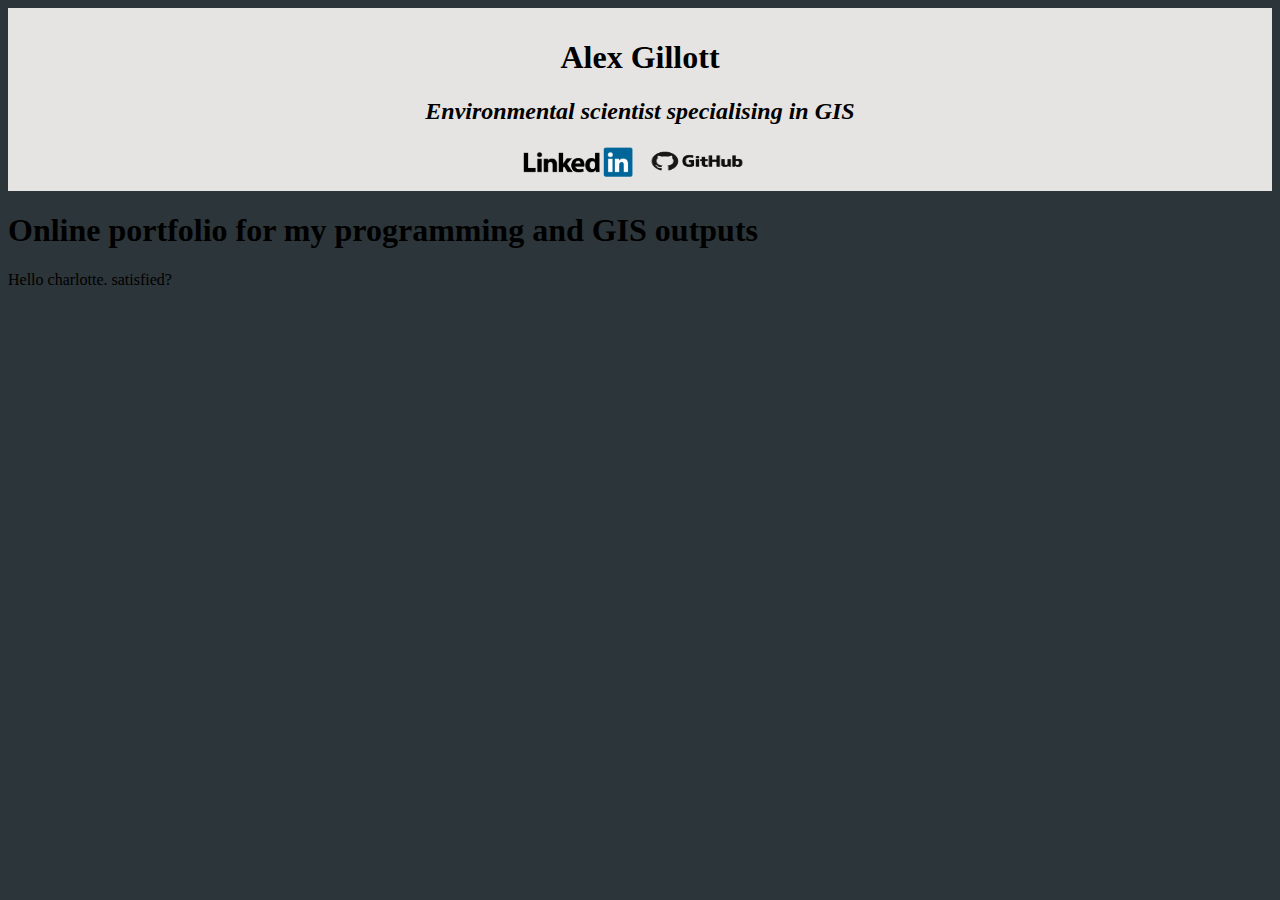
==== index.html @ be81be1c "website update 01/12/17" ====
<!DOCTYPE html>
<HTML>
	<HEAD>
        <link href="./style.css" type="text/css" rel="stylesheet">
		<TITLE>Alex Gillott</TITLE>
	</HEAD>
    <HEADER>
        <h1>Alex Gillott</h1>
        <h2><i>Environmental scientist specialising in GIS</i></h2>
        <ul class="HEADER">
            <li class="HEADER"><a href="https://www.linkedin.com/in/alex-gillott-a35b92150/" target="_blank">
                    <img src="LinkedIn_Logo.svg.png" alt="linkedin logo" style="width:110px;height:30px;border:0;"></a></li>
            <li class="HEADER"><a href="https://github.com/AlexGillott" target="_blank">
                <img src="github.png" alt="github logo" style="width:120px;height:32px;border:0;"></a></li>
        </ul>   
    </HEADER>

<!-- Main body of the homepage -->
	<BODY>
        <div>
		  <h1> Online portfolio for my programming and GIS outputs</h1>
		  Hello charlotte. satisfied?
        
        </div>
	</BODY>
</HTML>
---- style.css ----
HEADER {
        background-color:#E5E4E2;
        text-align:center;
        font-family:verdana;
        padding-top: 10px;
        padding-bottom: 10px;
}

ul.HEADER {
    list-style-type: none;
    margin: 0;
    padding: 0;
}

li.HEADER {
    display: inline;
}


body {
      background-color: #2C3539;
      font-family:verdana;
}
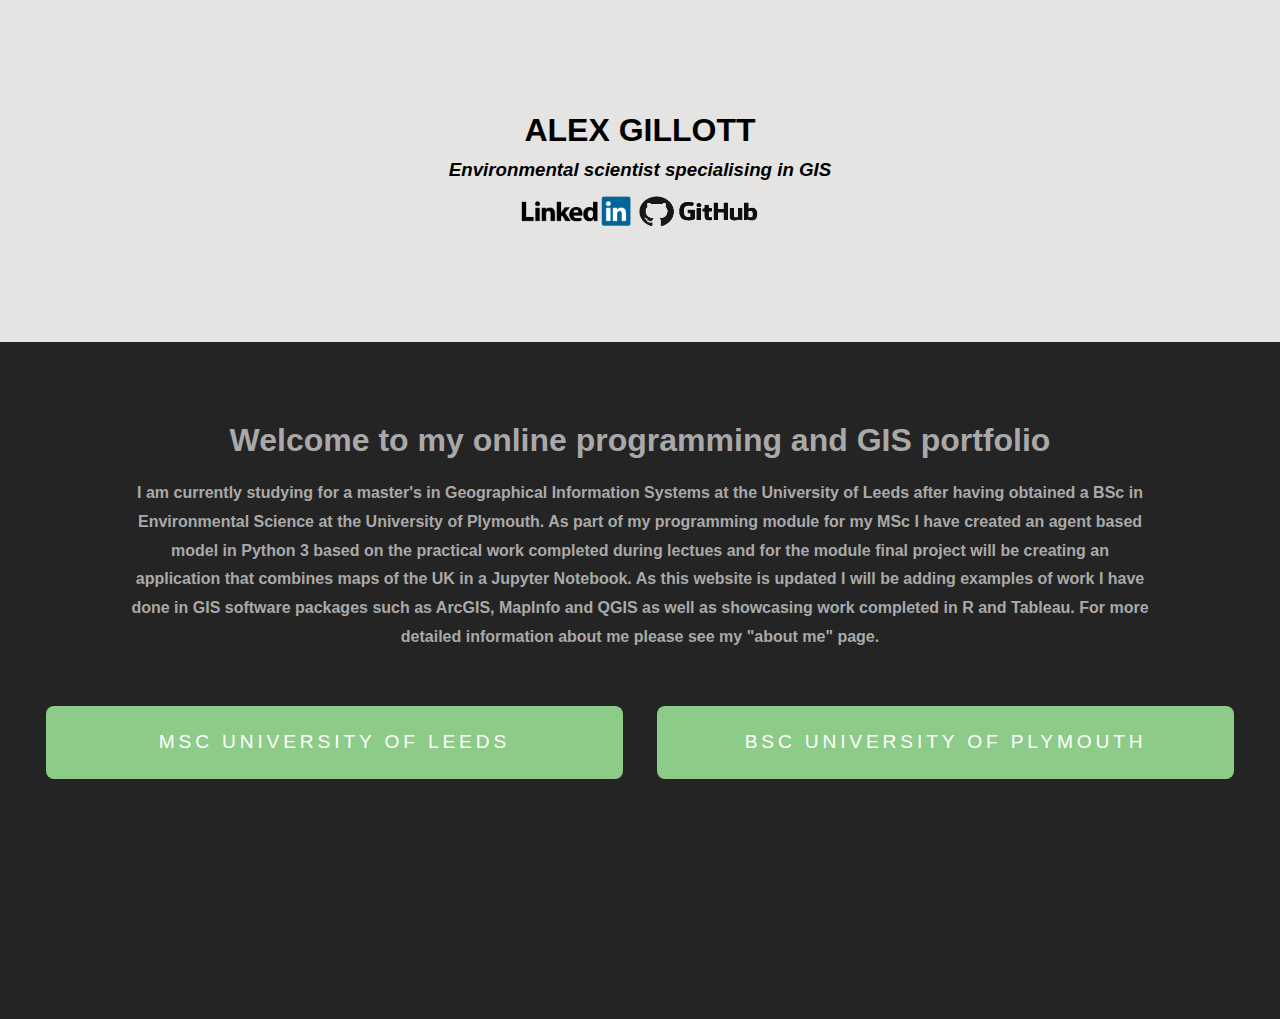
==== commit 6614c8e1: "upated website 03/12/17" ====
--- a/index.html
+++ b/index.html
@@ -1,26 +1,54 @@
+<!-- Design of website used a modified template from http://templated.co under Creative Commons Attribution License -->
+<!-- URL of template used https://templated.co/adequately -->
+
+
 <!DOCTYPE html>
 <HTML>
 	<HEAD>
+        <!-- metatags - guidence taken from https://www.w3schools.com/tags/tag_meta.asp -->
+        <meta charset="UTF-8">
+        <meta name="viewport" content="width=device-width, initial-scale=1.0">
         <link href="./style.css" type="text/css" rel="stylesheet">
 		<TITLE>Alex Gillott</TITLE>
 	</HEAD>
-    <HEADER>
-        <h1>Alex Gillott</h1>
-        <h2><i>Environmental scientist specialising in GIS</i></h2>
-        <ul class="HEADER">
-            <li class="HEADER"><a href="https://www.linkedin.com/in/alex-gillott-a35b92150/" target="_blank">
-                    <img src="LinkedIn_Logo.svg.png" alt="linkedin logo" style="width:110px;height:30px;border:0;"></a></li>
-            <li class="HEADER"><a href="https://github.com/AlexGillott" target="_blank">
-                <img src="github.png" alt="github logo" style="width:120px;height:32px;border:0;"></a></li>
-        </ul>   
-    </HEADER>
 
 <!-- Main body of the homepage -->
-	<BODY>
-        <div>
-		  <h1> Online portfolio for my programming and GIS outputs</h1>
-		  Hello charlotte. satisfied?
+<!-- position of initial <div> elements taken from template -->
+<BODY>
+    <div id="header-section1">
+        <div id="header" class="container">
+            <div id="Intro">
+                <h1 id="intro_1">ALEX GILLOTT</h1>
+                <h3 id="intro_2">Environmental scientist specialising in GIS</h3>
+            </div>
+        </div>
+            <div>
+                <ul class="HEADER">
+                    <li class="HEADER"><a href="https://www.linkedin.com/in/alex-gillott-a35b92150/" target="_blank">
+                        <img src="LinkedIn_Logo.svg.png" alt="linkedin logo" style="width:110px;height:30px;border:0;"></a>&nbsp</li>
+                    <li class="HEADER"><a href="https://github.com/AlexGillott" target="_blank">
+                        <img src="github.png" alt="github logo" style="width:120px;height:30px;border:0;"></a></li>
+                </ul>    
         
+            </div>
+    </div>    
+    
+    
+<!-- Second section of website --> 
+     
+    <div id="wrapper1">
+        <div id="section2">
+		  <h1> Welcome to my online programming and GIS portfolio</h1>
+            <div>
+                <p class="introduction">I am currently studying for a master's in Geographical Information Systems at the University of Leeds after having obtained a BSc
+            in Environmental Science at the University of Plymouth. As part of my programming module for my MSc I have created an agent based model in Python 3 based on the practical work completed during lectues and for the module final project will be creating an application that combines maps of the UK in a Jupyter Notebook. As this website is updated I will be adding examples of work I have done in GIS software packages such as ArcGIS, MapInfo and QGIS as well as showcasing work completed in R and Tableau. For more detailed information about me please see my "about me" page. 
+                </p>
+            </div>
+            <div>
+                <a href="http://www.geog.leeds.ac.uk/study/masters/courses/msc-in-gis/" class="button">MSc University of leeds</a>
+                <a href="https://www.plymouth.ac.uk/courses/undergraduate/bsc-environmental-science" class="button">BSc University of plymouth</a>
+            </div>
         </div>
+    </div>
 	</BODY>
 </HTML>
--- a/style.css
+++ b/style.css
@@ -1,23 +1,144 @@
-HEADER {
-        background-color:#E5E4E2;
-        text-align:center;
-        font-family:verdana;
-        padding-top: 10px;
-        padding-bottom: 10px;
-}
+/* Design of website used a modified template from http://templated.co under Creative Commons Attribution License */
+/* URL of template used https://templated.co/adequately */
+
+/* Following section taken unmodifed from https://templated.co/adequately */
+
+html, body
+	{
+		height: 100%;
+	}
+	
+	body
+	{
+		margin: 0px;
+		padding: 0px;
+		background: #333333;
+		font-family: 'Source Sans Pro', sans-serif;
+		font-size: 12pt;
+		font-weight: 400;
+		color: #000000;
+	}
+	
+	
+	h1, h2, h3
+	{
+		margin: 0;
+		padding: 0;
+	}
+	
+	p, ol, ul
+	{
+		margin-top: 0;
+	}
+	
+	ol, ul
+	{
+		padding: 0;
+		list-style: none;
+	}
+	
+	p
+	{
+		line-height: 180%;
+	}
+	
+	strong
+	{
+	}
+	
+	a
+	{
+		color: #0000FF;
+	}
+	
+	a:hover
+	{
+		text-decoration: none;
+	}
+	
+
+	.container
+	{
+		margin: 0px auto;
+		width: 1200px;
+	}
+
+
+/* Following section written by me with guidance from www.w3schools.com and the source template */
+
+    /* Section 1 */
+
+#header-section1
+	{
+		overflow: hidden;
+		padding: 7em 0em; /* values taken from source template */
+		background: #E5E4E2;
+	}
+
+#header
+	{
+     text-align:center;
+	}
+#intro_1
+    {
+     padding-bottom: 10px
+    }
+#intro_2
+    {
+     font-style: italic;
+     padding-bottom: 15px
+    }
 
 ul.HEADER {
     list-style-type: none;
     margin: 0;
     padding: 0;
+    text-align:center;
 }
 
 li.HEADER {
     display: inline;
 }
 
+    /* Section 2 */
 
-body {
-      background-color: #2C3539;
-      font-family:verdana;
+#wrapper1
+	{
+		background: #242424; /* wrapper1 taken from template */
+	}
+
+#section2
+	{
+        overflow: hidden;
+        padding-top: 5em;
+        padding-bottom: 15em;
+		text-align: center;
+		color: darkgray;
+    }
+
+.introduction
+    {
+        padding: 0em 8em; /* values taken from template */
+        padding-top: 20px;
+        font-weight: bold;
+        
 }
+
+.button /* Button values taken directly from template - only minor modification e.g. colour of button */
+	{
+		display: inline-block;
+		margin-top: 2em;
+		padding: 1em 2em 1em 2em;
+		background: #8DCB89;
+		border-radius: 8px;
+		letter-spacing: 0.20em;
+		line-height: 1.8em;
+		text-decoration: none;
+		text-transform: uppercase;
+		font-weight: 400;
+		font-size: 1.2em;
+		color: #FFF;
+        margin-right: 15px;
+        margin-left: 15px;
+        width: 500px;
+	}
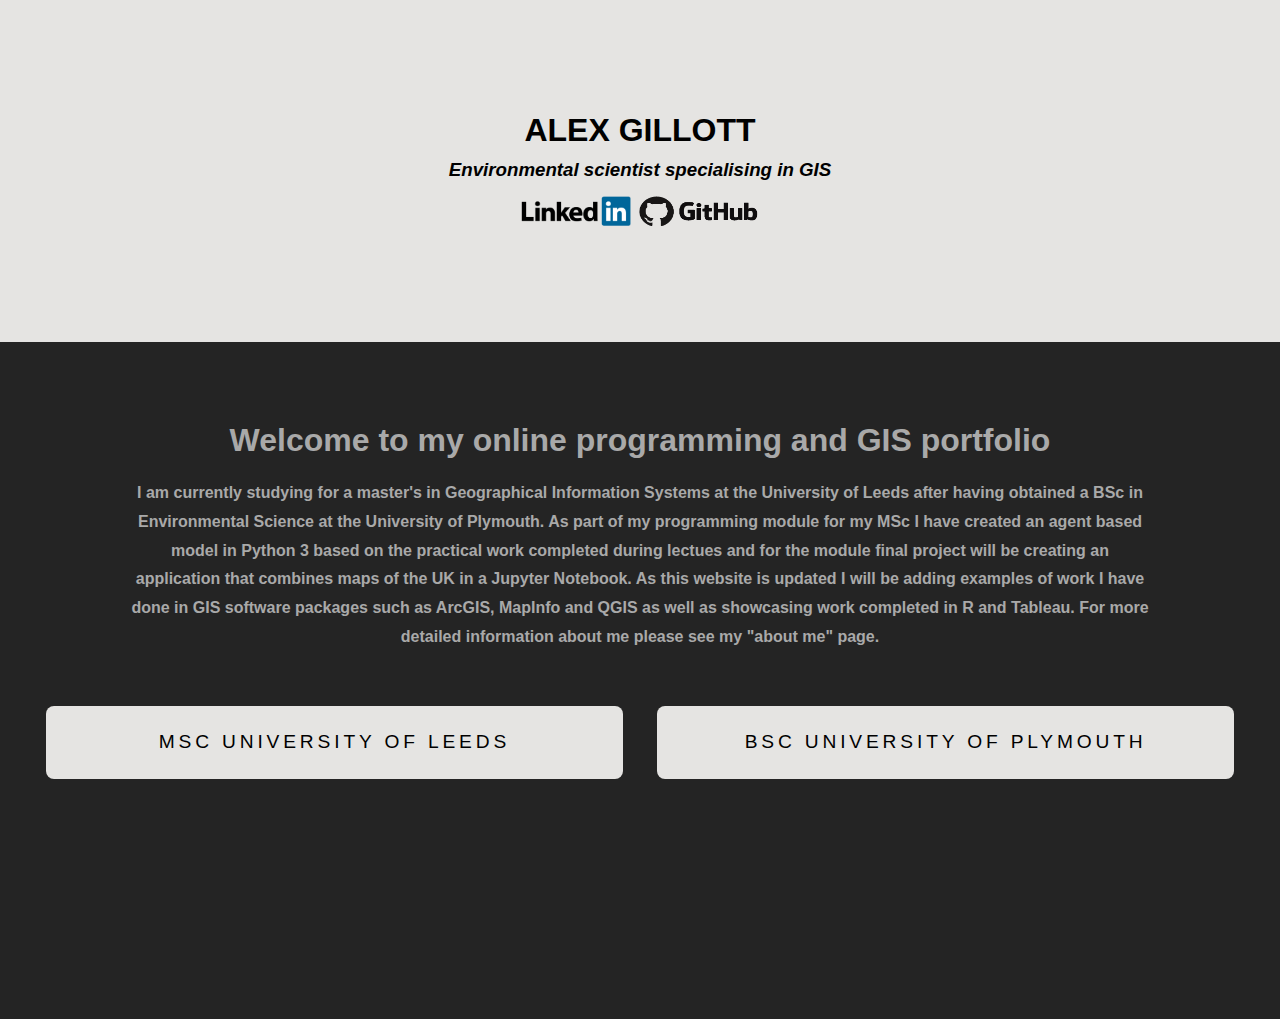
==== commit 91f38e6d: "updated link" ====
--- a/index.html
+++ b/index.html
@@ -45,8 +45,8 @@
                 </p>
             </div>
             <div>
-                <a href="http://www.geog.leeds.ac.uk/study/masters/courses/msc-in-gis/" class="button">MSc University of leeds</a>
-                <a href="https://www.plymouth.ac.uk/courses/undergraduate/bsc-environmental-science" class="button">BSc University of plymouth</a>
+                <a href="http://www.geog.leeds.ac.uk/study/masters/courses/msc-in-gis/" target="_blank" class="button">MSc University of leeds</a>
+                <a href="https://www.plymouth.ac.uk/courses/undergraduate/bsc-environmental-science" target="_blank" class="button">BSc University of plymouth</a>
             </div>
         </div>
     </div>
--- a/style.css
+++ b/style.css
@@ -124,12 +124,12 @@
         
 }
 
-.button /* Button values taken directly from template - only minor modification e.g. colour of button */
+.button /* Button values taken directly from template - only minor modification e.g. colour of button and added width */
 	{
 		display: inline-block;
 		margin-top: 2em;
 		padding: 1em 2em 1em 2em;
-		background: #8DCB89;
+		background: #E5E4E2;
 		border-radius: 8px;
 		letter-spacing: 0.20em;
 		line-height: 1.8em;
@@ -137,7 +137,7 @@
 		text-transform: uppercase;
 		font-weight: 400;
 		font-size: 1.2em;
-		color: #FFF;
+		color: #000000;
         margin-right: 15px;
         margin-left: 15px;
         width: 500px;
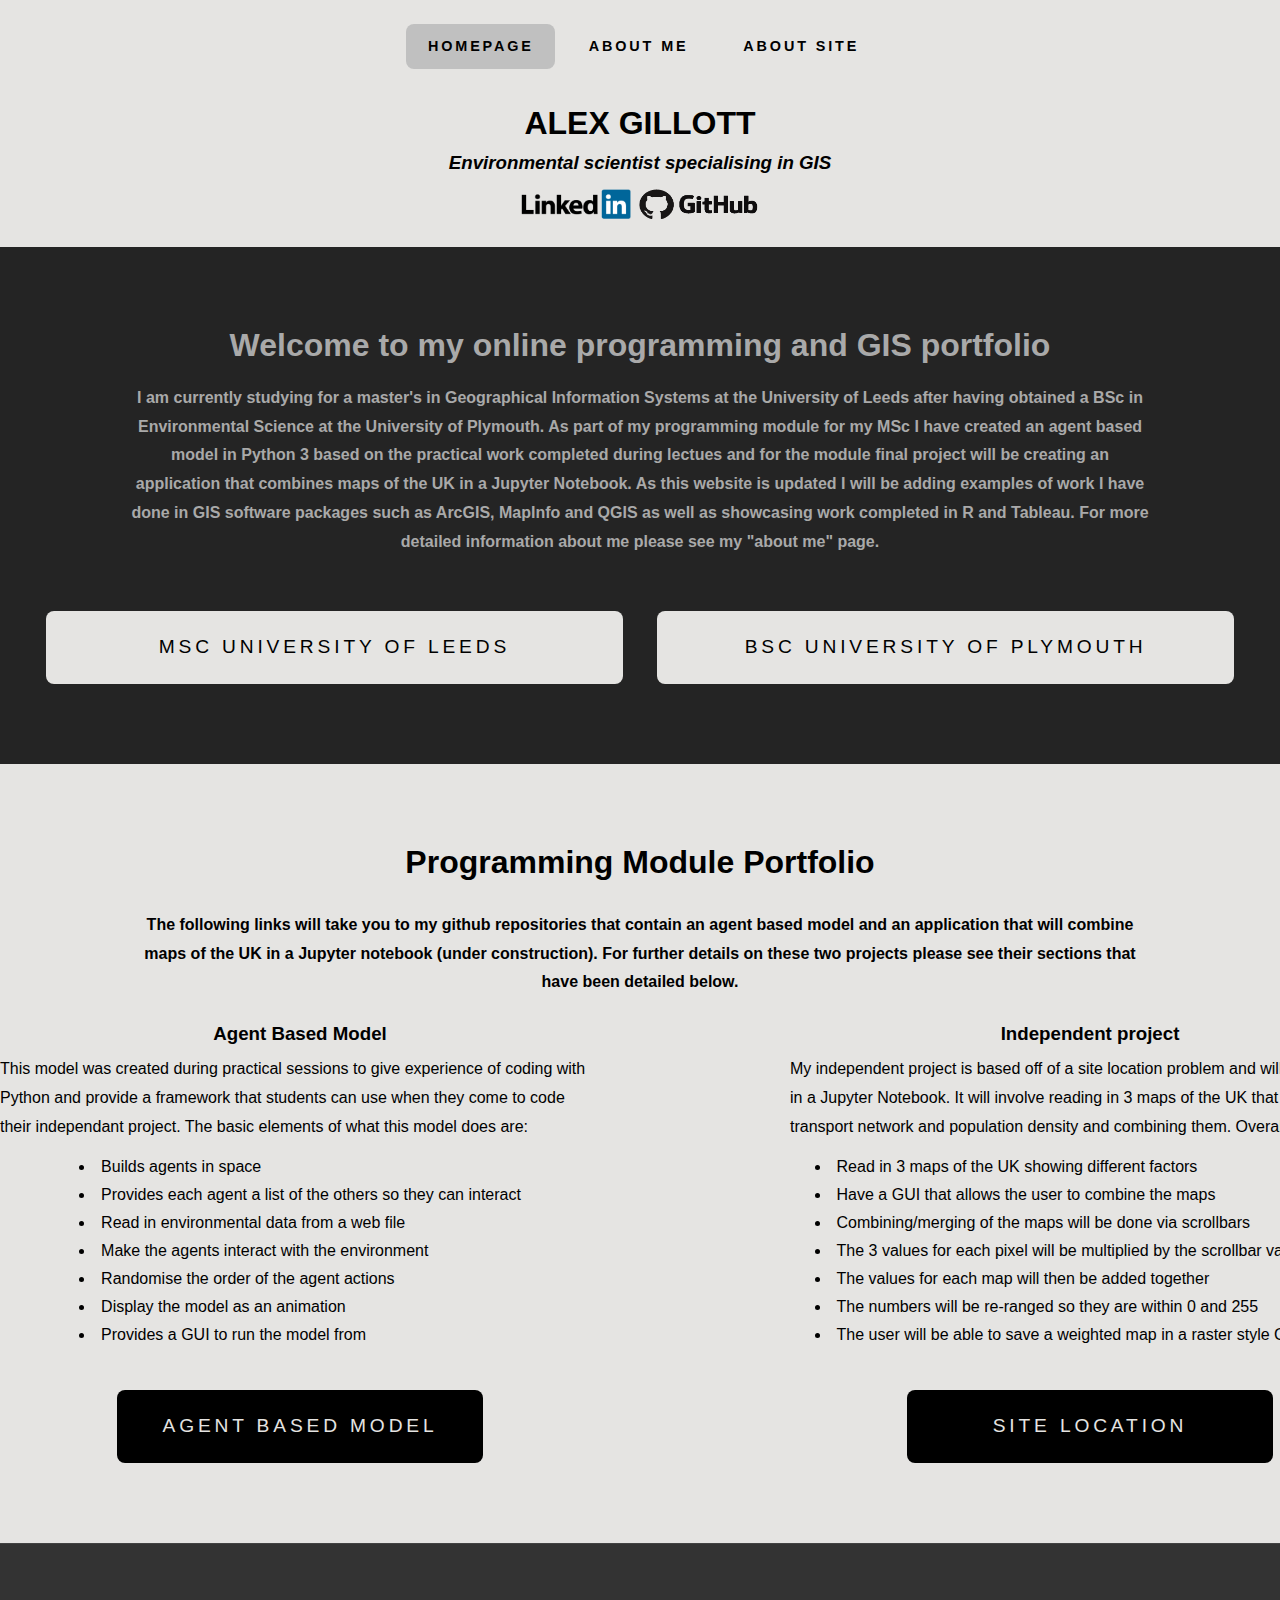
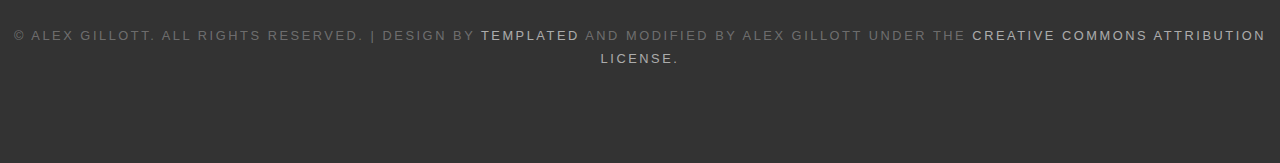
==== commit 9dd248b3: "website_update_09.12.2017" ====
--- a/index.html
+++ b/index.html
@@ -17,7 +17,14 @@
 <BODY>
     <div id="header-section1">
         <div id="header" class="container">
-            <div id="Intro">
+            <div id="menu">
+			<ul>
+				<li class="current_page_item"><a href="#">Homepage</a></li>
+				<li><a href="#">About me</a></li>
+				<li><a href="AboutSite.html">About site</a></li>
+			</ul>
+            </div>
+            <div id="intro">
                 <h1 id="intro_1">ALEX GILLOTT</h1>
                 <h3 id="intro_2">Environmental scientist specialising in GIS</h3>
             </div>
@@ -45,10 +52,69 @@
                 </p>
             </div>
             <div>
-                <a href="http://www.geog.leeds.ac.uk/study/masters/courses/msc-in-gis/" target="_blank" class="button">MSc University of leeds</a>
-                <a href="https://www.plymouth.ac.uk/courses/undergraduate/bsc-environmental-science" target="_blank" class="button">BSc University of plymouth</a>
+                <a href="http://www.geog.leeds.ac.uk/study/masters/courses/msc-in-gis/" class="button" target="_blank">MSc University of leeds</a>
+                <a href="https://www.plymouth.ac.uk/courses/undergraduate/bsc-environmental-science" class="button" target="_blank">BSc University of plymouth</a>
             </div>
         </div>
     </div>
-	</BODY>
+    
+<!-- Section 3 of homepage -->    
+   
+    <div id="wrapper3">
+        <div id="section3">
+            <h1 id="intro_1">Programming Module Portfolio</h1>
+            <div>
+                <p class="introduction">The following links will take you to my github repositories that contain an agent based model and an application that will combine maps of the UK in a Jupyter notebook (under construction). For further details on these two projects please see their sections that have been detailed below.
+                </p>
+            </div>
+        <div class="containersec3">
+                <div class="column1">
+                    <div class="box">
+                        <h3 class="h3column">Agent Based Model</h3>
+                        <p class="box">This model was created during practical sessions to give experience of coding with Python and provide a framework that students can use when they come to code their independant project. The basic elements of what this model does are:</p>
+                        <ul class="portfoliolist">
+                            <li class="portfoliolist">Builds agents in space</li>
+                            <li class="portfoliolist">Provides each agent a list of the others so they can interact</li>
+                            <li class="portfoliolist">Read in environmental data from a web file</li>
+                            <li class="portfoliolist">Make the agents interact with the environment</li>
+                            <li class="portfoliolist">Randomise the order of the agent actions</li>
+                            <li class="portfoliolist">Display the model as an animation</li>
+                            <li class="portfoliolist">Provides a GUI to run the model from</li>
+                        </ul>
+                        <div>
+                        <a href="#" class="smallbutton" target="_blank">Agent Based Model</a>
+                        </div>
+                    </div>
+                </div>
+                <div class="column2">
+                    <div class="box">
+                        <h3 class="h3column">Independent project</h3>
+                        <p class="box">My independent project is based off of a site location problem and will be completed in a Jupyter Notebook. It will involve reading in 3 maps of the UK that show geology, transport network and population density and combining them. Overall it will:</p>
+                        <ul class="portfoliolist">
+                            <li class="portfoliolist">Read in 3 maps of the UK showing different factors</li>
+                            <li class="portfoliolist">Have a GUI that allows the user to combine the maps</li>
+                            <li class="portfoliolist">Combining/merging of the maps will be done via scrollbars</li>
+                            <li class="portfoliolist">The 3 values for each pixel will be multiplied by the scrollbar value</li>
+                            <li class="portfoliolist">The values for each map will then be added together</li>
+                            <li class="portfoliolist">The numbers will be re-ranged so they are within 0 and 255</li>
+                            <li class="portfoliolist">The user will be able to save a weighted map in a raster style CSV Text file</li>
+                        </ul>
+                         <div>
+                        <a href="#" class="smallbutton" target="_blank">Site location</a>
+                        </div>
+                    </div>
+                </div> 
+            </div>
+        </div>
+    </div>
+    
+    <!-- Copyright section -->
+    
+    <!-- Code taken directly from template -->
+    
+    <div id="copyright">
+        <p>&copy; Alex Gillott. All rights reserved. | Design by <a href="http://templated.co" target="_blank">TEMPLATED</a> and modified by alex gillott under the <a href="https://creativecommons.org/licenses/by/4.0/">creative commons attribution license.</a>
+        </p>
+    </div>
+</BODY>
 </HTML>
--- a/style.css
+++ b/style.css
@@ -64,6 +64,48 @@
 	}
 
 
+/* Menu bar. Values and design taken diretly from template with some minor modifications */
+
+#menu
+	{
+	}
+	
+#menu ul
+	{
+		text-align: center;
+	}
+	
+#menu li
+	{
+		display: inline-block;
+	}
+	
+#menu li a, #menu li span
+	{
+		display: inline-block;
+		margin-left: 0.50em;
+		padding: 1em 1.5em;
+		letter-spacing: 0.20em;
+		text-decoration: none;
+		font-size: 0.90em;
+		font-weight: 600;
+		text-transform: uppercase;
+		outline: 0;
+		color: black;
+	}
+	
+#menu li:hover a, #menu li.active a, #menu li.active span
+	{
+	}
+	
+#menu .current_page_item a
+	{
+		background: #C0C0C0;
+		border-radius: 8px;
+		color: black;
+	}
+
+
 /* Following section written by me with guidance from www.w3schools.com and the source template */
 
     /* Section 1 */
@@ -71,7 +113,7 @@
 #header-section1
 	{
 		overflow: hidden;
-		padding: 7em 0em; /* values taken from source template */
+		padding: 1.5em 0em; /* values taken from source template */
 		background: #E5E4E2;
 	}
 
@@ -79,6 +121,12 @@
 	{
      text-align:center;
 	}
+
+#intro
+    {
+        padding-top: 20px;
+    }
+
 #intro_1
     {
      padding-bottom: 10px
@@ -111,7 +159,7 @@
 	{
         overflow: hidden;
         padding-top: 5em;
-        padding-bottom: 15em;
+        padding-bottom: 5em;
 		text-align: center;
 		color: darkgray;
     }
@@ -120,9 +168,8 @@
     {
         padding: 0em 8em; /* values taken from template */
         padding-top: 20px;
-        font-weight: bold;
-        
-}
+        font-weight: bold;      
+    }
 
 .button /* Button values taken directly from template - only minor modification e.g. colour of button and added width */
 	{
@@ -142,3 +189,138 @@
         margin-left: 15px;
         width: 500px;
 	}
+
+    /* Section 3 */
+
+#wrapper3 /* Taken from template */
+	{
+		background: #E5E4E2;
+	}
+
+#section3 /* Taken from template */
+    {
+        overflow: hidden;
+        padding-top: 5em;
+        padding-bottom: 5em;
+		text-align: center;
+		color: black;
+    }
+
+
+/* Column and box attributes taken from template with minor modifications */
+
+.containersec3
+	{
+		margin: 0px auto;
+		width: 1400px;
+	}
+
+.h3column
+    {
+        padding-top: 10px;
+        padding-bottom: 10px;
+        text-align: center;
+    }
+
+ul.portfoliolist
+    {
+        display: inline-block;
+        list-style-type: disc;
+        text-align: left;
+        list-style-position: inside; 
+        padding-bottom: 20px;
+    }
+
+li.portfoliolist
+    {
+        padding-bottom: 10px;
+    }
+
+.column1
+    {
+        width: 600px;
+        text-align: center;
+        float:left;
+    }
+
+.column2
+    {
+        width: 600px;
+        text-align: left;
+        float: left;
+        padding-left: 190px; 
+    }
+
+.box
+    {
+        text-align: center;
+		color: black;
+    }
+
+p.box
+    {
+        text-align: left;
+    }
+
+/* Values for button taken from template. Only colour and width modified by me */
+.smallbutton
+	{
+		display: inline-block;
+		padding: 1em 2em 1em 2em;
+		background: #000000;
+		border-radius: 8px;
+		letter-spacing: 0.20em;
+		line-height: 1.8em;
+		text-decoration: none;
+		text-transform: uppercase;
+		font-weight: 400;
+		font-size: 1.2em;
+		color: #E5E4E2;
+        margin-right: 15px;
+        margin-left: 15px;
+        width: 290px;
+	}
+
+
+/* Copyright section. CSS values taken directly from the template */
+
+#copyright
+    {
+		overflow: hidden;
+		padding: 5em 0em;
+		border-top: 1px solid rgba(255,255,255,0.08);
+	}
+	
+#copyright p
+	{
+		letter-spacing: 0.20em;
+		text-align: center;
+		text-transform: uppercase;
+		font-size: 0.80em;
+		color: rgba(255,255,255,0.3);
+	}
+	
+#copyright a
+	{
+		text-decoration: none;
+		color: rgba(255,255,255,0.6);
+	}
+
+/* About site CSS */
+
+    
+.aboutsitelink
+    {
+		text-decoration: none;
+		color: rgba(255,255,255,0.6);
+        font-style: italic;
+        text-decoration: underline;
+	}
+
+.aboutsiteP
+    {
+        padding: 0em 8em; /* values taken from template */
+        padding-top: 20px;
+        font-weight: bold;
+        text-align: left;
+    }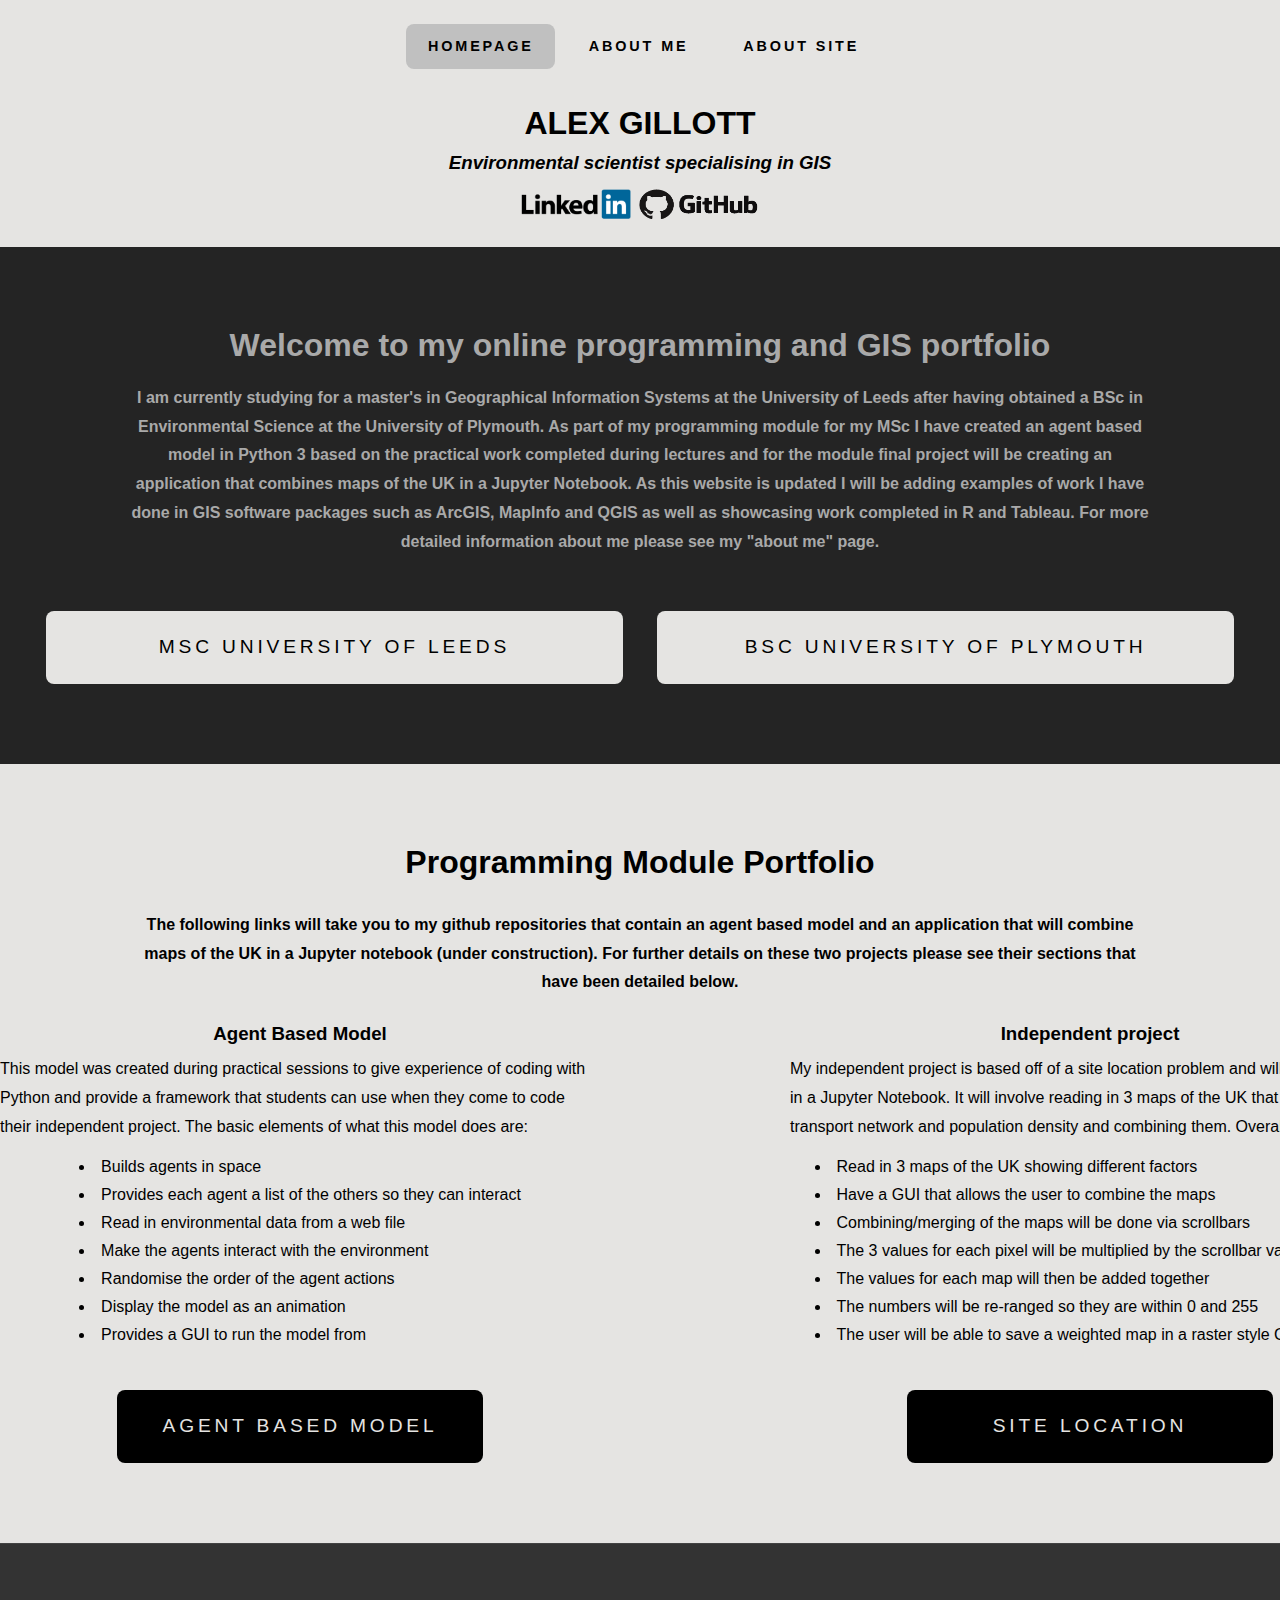
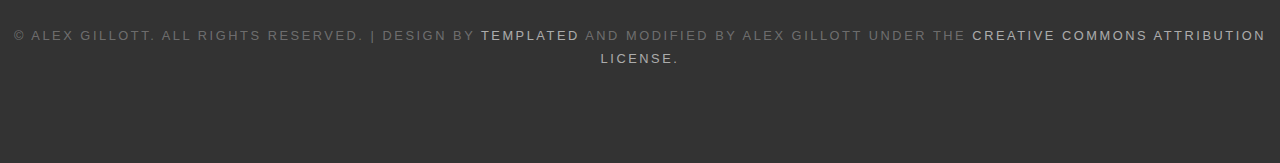
==== commit d5fd201a: "Website update16/12/2017" ====
--- a/index.html
+++ b/index.html
@@ -20,7 +20,7 @@
             <div id="menu">
 			<ul>
 				<li class="current_page_item"><a href="#">Homepage</a></li>
-				<li><a href="#">About me</a></li>
+				<li><a href="AboutMe.html">About me</a></li>
 				<li><a href="AboutSite.html">About site</a></li>
 			</ul>
             </div>
@@ -48,7 +48,7 @@
 		  <h1> Welcome to my online programming and GIS portfolio</h1>
             <div>
                 <p class="introduction">I am currently studying for a master's in Geographical Information Systems at the University of Leeds after having obtained a BSc
-            in Environmental Science at the University of Plymouth. As part of my programming module for my MSc I have created an agent based model in Python 3 based on the practical work completed during lectues and for the module final project will be creating an application that combines maps of the UK in a Jupyter Notebook. As this website is updated I will be adding examples of work I have done in GIS software packages such as ArcGIS, MapInfo and QGIS as well as showcasing work completed in R and Tableau. For more detailed information about me please see my "about me" page. 
+            in Environmental Science at the University of Plymouth. As part of my programming module for my MSc I have created an agent based model in Python 3 based on the practical work completed during lectures and for the module final project will be creating an application that combines maps of the UK in a Jupyter Notebook. As this website is updated I will be adding examples of work I have done in GIS software packages such as ArcGIS, MapInfo and QGIS as well as showcasing work completed in R and Tableau. For more detailed information about me please see my "about me" page. 
                 </p>
             </div>
             <div>
@@ -71,7 +71,7 @@
                 <div class="column1">
                     <div class="box">
                         <h3 class="h3column">Agent Based Model</h3>
-                        <p class="box">This model was created during practical sessions to give experience of coding with Python and provide a framework that students can use when they come to code their independant project. The basic elements of what this model does are:</p>
+                        <p class="box">This model was created during practical sessions to give experience of coding with Python and provide a framework that students can use when they come to code their independent  project. The basic elements of what this model does are:</p>
                         <ul class="portfoliolist">
                             <li class="portfoliolist">Builds agents in space</li>
                             <li class="portfoliolist">Provides each agent a list of the others so they can interact</li>
--- a/style.css
+++ b/style.css
@@ -64,7 +64,7 @@
 	}
 
 
-/* Menu bar. Values and design taken diretly from template with some minor modifications */
+/* Menu bar. Values and design taken directly from template with some minor modifications */
 
 #menu
 	{
@@ -323,4 +323,41 @@
         padding-top: 20px;
         font-weight: bold;
         text-align: left;
+    }
+
+#sectionabout
+	{
+        overflow: hidden;
+        padding-top: 5em;
+        padding-bottom: 8em;
+		text-align: center;
+		color: darkgray;
+    }
+
+/* About me section */
+
+.h2aboutme
+    {
+        padding-top: 10px;
+        padding-left: 10em;
+        text-align: left
+    }
+
+.Paboutme
+    {
+        padding: 0em 8em; /* values taken from template */
+        padding-top: 10px;
+        padding-left: 15em;
+        padding-right: 15em;
+        font-weight: bold;
+        text-align: left;
+    }
+
+#sectionaboutme
+	{
+        overflow: hidden;
+        padding-top: 5em;
+        padding-bottom: 3em;
+		text-align: center;
+		color: darkgray;
     }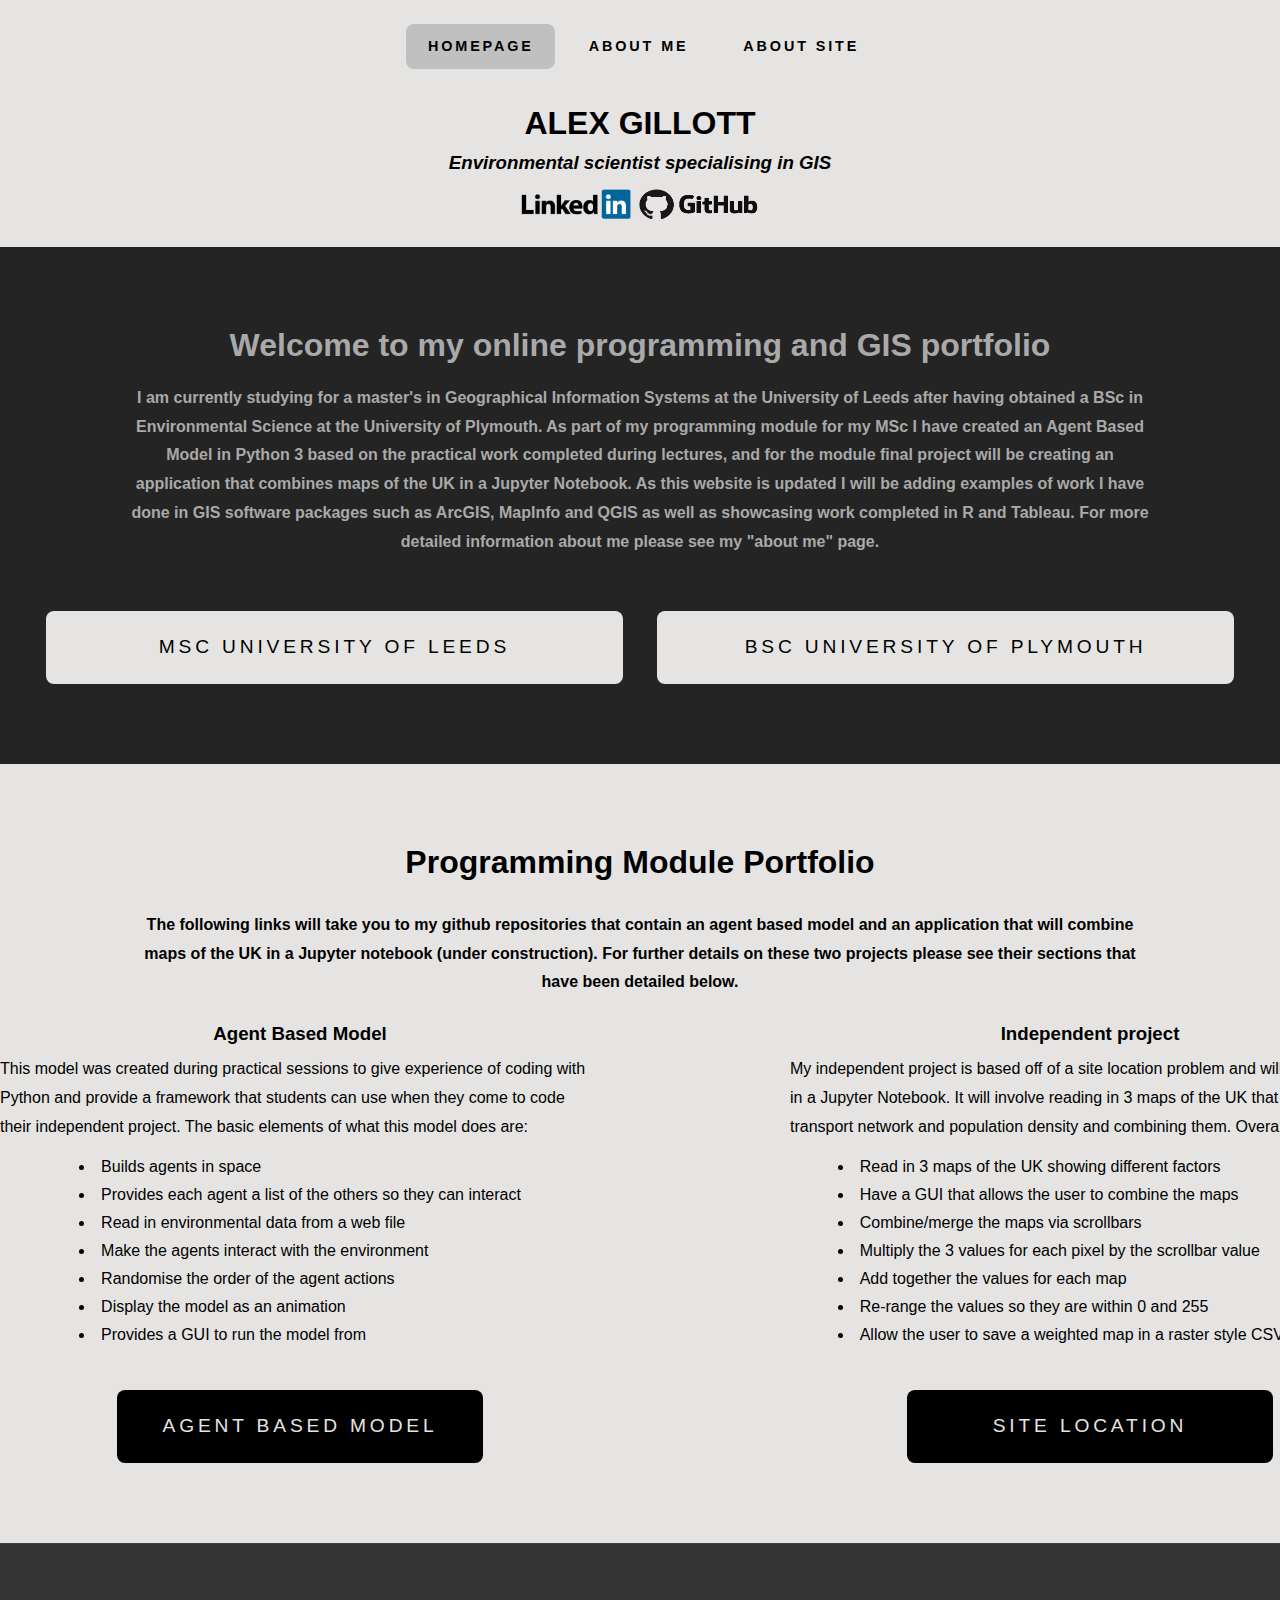
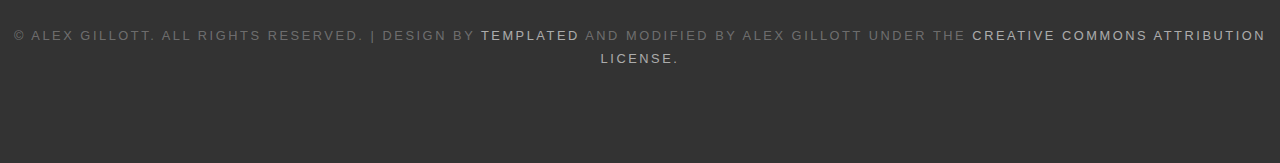
==== commit 4b560a1e: "update" ====
--- a/index.html
+++ b/index.html
@@ -12,7 +12,7 @@
 		<TITLE>Alex Gillott</TITLE>
 	</HEAD>
 
-<!-- Main body of the homepage -->
+<!-- Section 1 of homepage -->
 <!-- position of initial <div> elements taken from template -->
 <BODY>
     <div id="header-section1">
@@ -41,14 +41,14 @@
     </div>    
     
     
-<!-- Second section of website --> 
+<!-- Section 2 of homepage --> 
      
     <div id="wrapper1">
         <div id="section2">
 		  <h1> Welcome to my online programming and GIS portfolio</h1>
             <div>
                 <p class="introduction">I am currently studying for a master's in Geographical Information Systems at the University of Leeds after having obtained a BSc
-            in Environmental Science at the University of Plymouth. As part of my programming module for my MSc I have created an agent based model in Python 3 based on the practical work completed during lectures and for the module final project will be creating an application that combines maps of the UK in a Jupyter Notebook. As this website is updated I will be adding examples of work I have done in GIS software packages such as ArcGIS, MapInfo and QGIS as well as showcasing work completed in R and Tableau. For more detailed information about me please see my "about me" page. 
+            in Environmental Science at the University of Plymouth. As part of my programming module for my MSc I have created an Agent Based Model in Python 3 based on the practical work completed during lectures, and for the module final project will be creating an application that combines maps of the UK in a Jupyter Notebook. As this website is updated I will be adding examples of work I have done in GIS software packages such as ArcGIS, MapInfo and QGIS as well as showcasing work completed in R and Tableau. For more detailed information about me please see my "about me" page. 
                 </p>
             </div>
             <div>
@@ -82,7 +82,7 @@
                             <li class="portfoliolist">Provides a GUI to run the model from</li>
                         </ul>
                         <div>
-                        <a href="#" class="smallbutton" target="_blank">Agent Based Model</a>
+                        <a href="https://github.com/AlexGillott/Agent_Based_Model" class="smallbutton" target="_blank">Agent Based Model</a>
                         </div>
                     </div>
                 </div>
@@ -93,11 +93,11 @@
                         <ul class="portfoliolist">
                             <li class="portfoliolist">Read in 3 maps of the UK showing different factors</li>
                             <li class="portfoliolist">Have a GUI that allows the user to combine the maps</li>
-                            <li class="portfoliolist">Combining/merging of the maps will be done via scrollbars</li>
-                            <li class="portfoliolist">The 3 values for each pixel will be multiplied by the scrollbar value</li>
-                            <li class="portfoliolist">The values for each map will then be added together</li>
-                            <li class="portfoliolist">The numbers will be re-ranged so they are within 0 and 255</li>
-                            <li class="portfoliolist">The user will be able to save a weighted map in a raster style CSV Text file</li>
+                            <li class="portfoliolist">Combine/merge the maps via scrollbars</li>
+                            <li class="portfoliolist">Multiply the 3 values for each pixel by the scrollbar value</li>
+                            <li class="portfoliolist">Add together the values for each map</li>
+                            <li class="portfoliolist">Re-range the values so they are within 0 and 255</li>
+                            <li class="portfoliolist">Allow the user to save a weighted map in a raster style CSV Text file</li>
                         </ul>
                          <div>
                         <a href="#" class="smallbutton" target="_blank">Site location</a>
@@ -113,7 +113,7 @@
     <!-- Code taken directly from template -->
     
     <div id="copyright">
-        <p>&copy; Alex Gillott. All rights reserved. | Design by <a href="http://templated.co" target="_blank">TEMPLATED</a> and modified by alex gillott under the <a href="https://creativecommons.org/licenses/by/4.0/">creative commons attribution license.</a>
+        <p>&copy; Alex Gillott. All rights reserved. | Design by <a href="http://templated.co" target="_blank">TEMPLATED</a> and modified by alex gillott under the <a href="https://creativecommons.org/licenses/by/4.0/" target="_blank">creative commons attribution license.</a>
         </p>
     </div>
 </BODY>
--- a/style.css
+++ b/style.css
@@ -107,6 +107,7 @@
 
 
 /* Following section written by me with guidance from www.w3schools.com and the source template */
+/* Code that has a comment next to it is where it has been taken directly from the source template */
 
     /* Section 1 */
 
